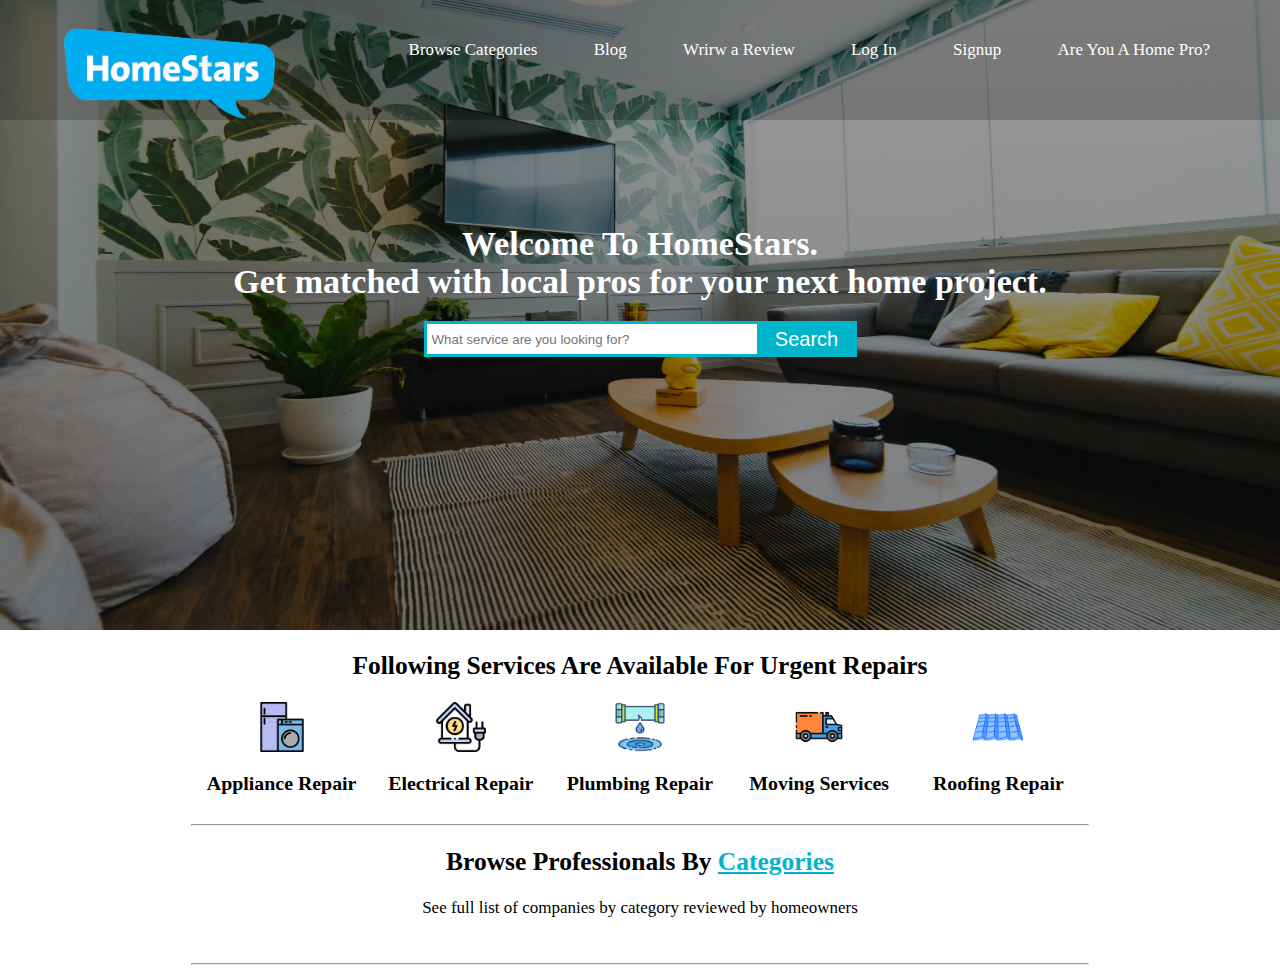
==== index.html @ 3aa5b41a "Rename home.html to index.html" ====
<!DOCTYPE html>
<html lang="en">
    <head>
        <title>HomeStars | Find Home Professionals in Canada</title>
        <meta name="viewport" content="width=device-width, initial-scale=1.0">
        <link rel="stylesheet" type="text/css" href="css/style.css">
        <script src="javascript/review.js"></script>

    </head>
    <body>
        <header>
            <nav>
                <div class="navbar fix">
                    <img src="images/logo.png" class="logo">

                    <ul class="navitems">
                        <li><a onclick="gotobrowsecategories()">Browse Categories</a> </li>
                        <li><a onclick="gotoblog()">Blog</a> </li>
                        <li><a onclick="gotoreview()">Wrirw a Review</a> </li>
                        <li><a onclick="gotologin()">Log In</a> </li>
                        <li><a onclick="gotosignup()">Signup</a> </li>
                        <li><a onclick="gotopro()">Are You A Home Pro?</a> </li>
                    </ul>
                </div>
            </nav>

            <div class="maincontent">
                <h1>
                    Welcome To <span>HomeStars</span>.<br>
                </h1>
                <h1>
                    Get matched with local pros for your next home project.
                </h1><br>
                <div class="search">
                    <input type="text" class="searchTerm" placeholder="What service are you looking for?">
                    <button type="submit" class="searchButton">Search</button>
                 </div>
            </div>
        </header>


        <h2 class="heading">Following Services Are Available For Urgent Repairs</h2>
        <div class="urgentservices">
            
            <div class="feature">
                <img src="images/appliances.png" class="icon"></img>
                <h3>Appliance Repair</h3>
            </div>
            <div class="feature">
                <img src="images/electrical.png" class="icon"></img>
                <h3>Electrical Repair</h3>
            </div>
            <div class="feature">
                <img src="images/plumbing.png" class="icon"></img>
                <h3>Plumbing Repair</h3>
            </div>
            <div class="feature">
                <img src="images/moving.png" class="icon"></img>
                <h3>Moving Services</h3>
            </div>
            <div class="feature">
                <img src="images/roofing.png" class="icon"></img>
                <h3>Roofing Repair</h3>
            </div>
            
        </div>
        <hr>

        <div >
            <h2 class="heading">Browse Professionals By <span class="categories"><a href="browsecategories.html">Categories</a></span></h2>
            <p>See full list of companies by category reviewed by homeowners</p><br>
            <hr>
        </div>
        

    </body>
</html>
---- css/style.css ----
body {
    margin: 0;
    padding: 0;
    font-size: 17px;
    font-family: 'Dancing Script', cursive;
}

header {
    background-image: linear-gradient(rgba(0, 0, 0, 0.4), rgba(0, 0, 0, 0.5)), url('../images/homepro.jpg');
    height: 70vh;
    background-size: 100% 100%;
    background-repeat: no-repeat;
    background-position: center;
}

.navbar {
    background-image: linear-gradient(rgba(0, 0, 0, 0.2), rgba(0, 0, 0, 0.2));
    max-width: auto;
    margin: 0px auto;
}

.fix:after {
    content: ".";
    visibility: hidden;
    display: block;
    height: 0px;
    clear: both;
}

.logo {
    height: 120px;
    width: auto;
    float: left;
    margin-top: auto;
    margin-left: 5%;

}

.navitems {
    float: right;
    margin-top: 40px;
    margin-right: 5%;
}

.navitems li {
    display: inline-block;
    list-style: none;
    margin-left: 40px;
}

.navitems li a {
    color: white;
    text-decoration: none;
    font-size: 100%;
    font-weight: 100;
    padding: 6px;
}

.navitems li a:hover{
    border-bottom: 4px #00B4CC solid;
    color: #00B4CC;
}

.maincontent {
    width: 100%;
    position: absolute;
    top: 25%;
    left: 50%;
    transform: translate(-50%);
}

.maincontent h1 {
    margin: 0;
    color: white;
    text-align: center;
}

span:hover{
    color: #00B4CC;
}

.search {
    width: 50%;
    position: relative;
    display: flex;
    margin: auto;
    justify-content: center;
}

.searchTerm {
    width: 50%;
    border: 3px solid #00B4CC;
    border-right: none;
    padding: 5px;
    height: 20px;
}

.searchButton {
    width: 100px;
    height: 36px;
    border: 1px solid #00B4CC;
    background: #00B4CC;
    text-align: center;
    color: #fff;
    cursor: pointer;
    font-size: 20px;
}

.urgentservices{
    width: 70%;
    position: relative;
    display: flex;
    margin: auto;
    justify-content: center;
}
.heading{
    text-align: center;
}
.feature{
    width: 20%;
}
.feature:hover{
    border: 2px solid #00B4CC;
}
.feature h3{
    text-align: center;
}
.icon{
    margin-left: auto;
    margin-right: auto;
    display: block;
    height: 50px;
    width: 50px;
}
hr{
    width: 70%;
}
p{
    text-align: center;
}

.categories a{
    color: #00B4CC;
}
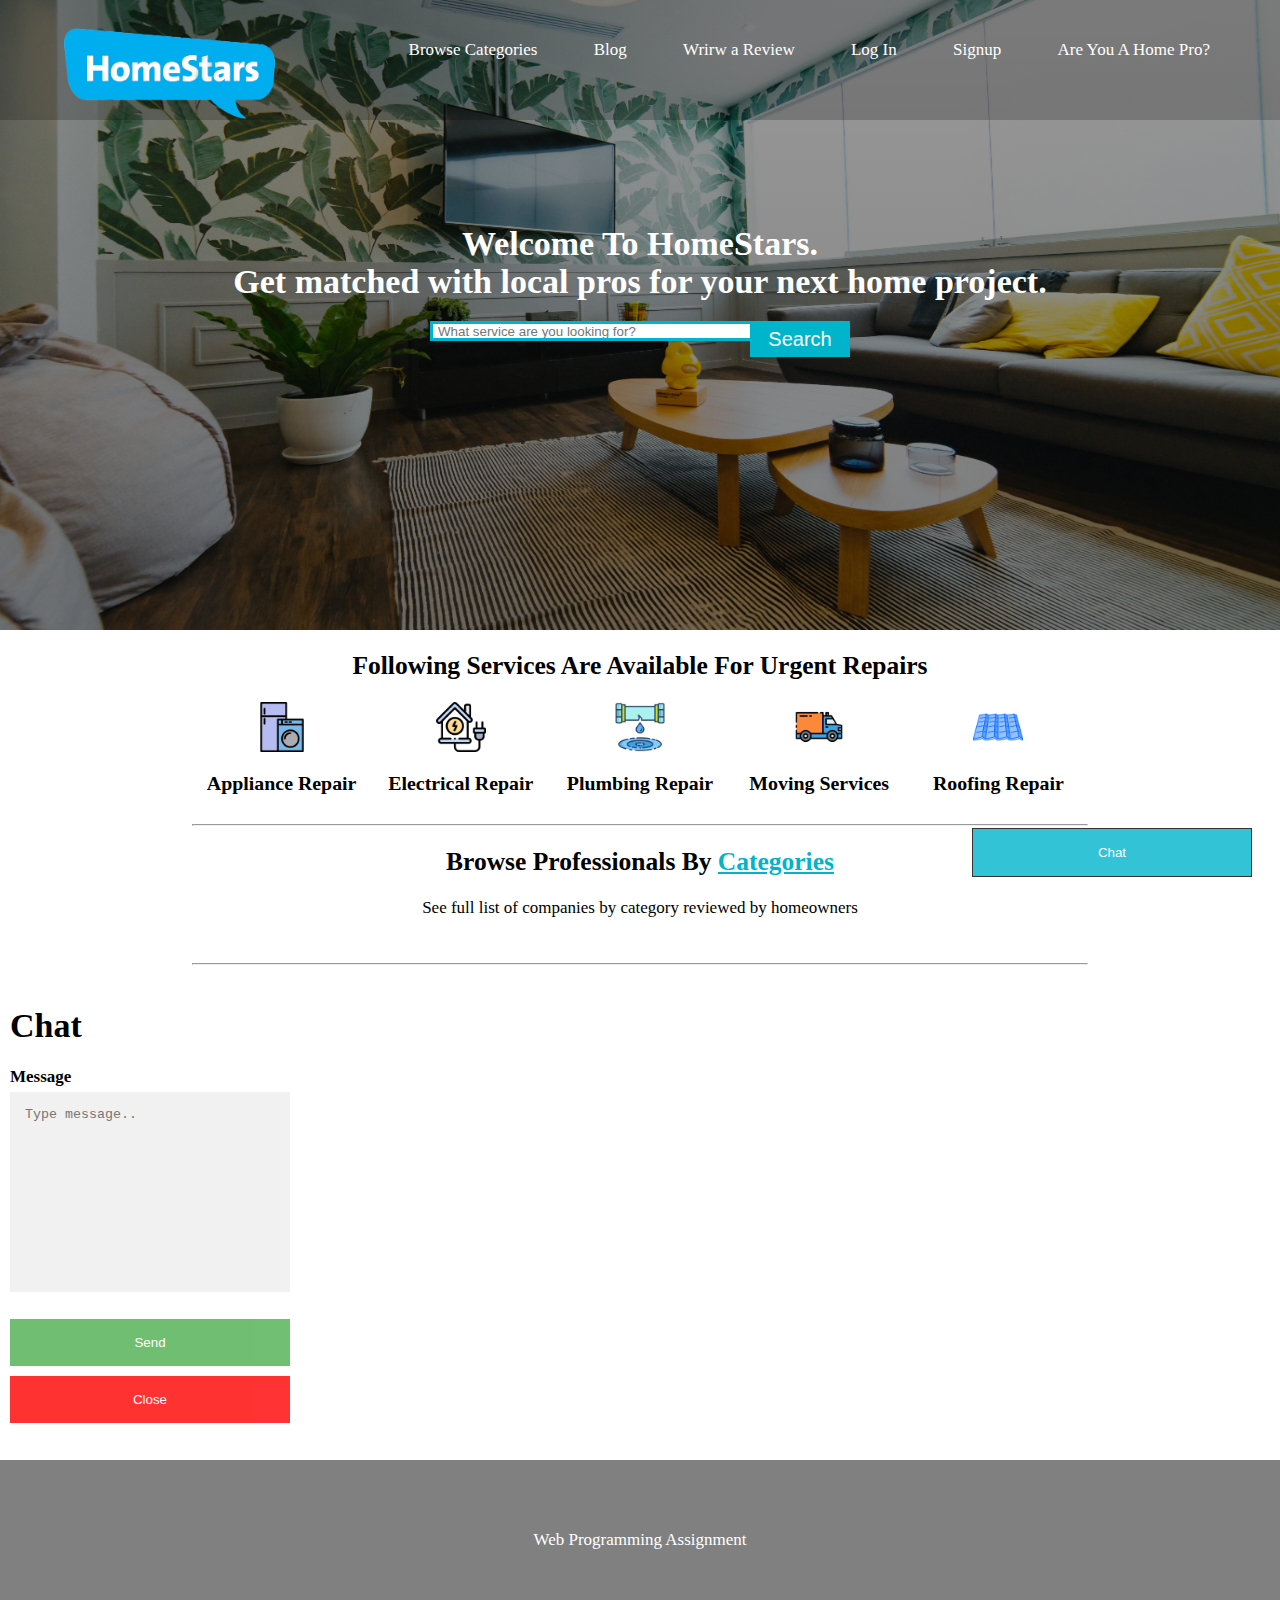
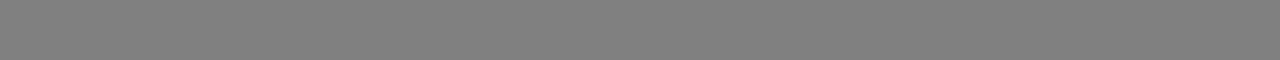
==== commit 29f768e0: "4th commit" ====
--- a/index.html
+++ b/index.html
@@ -11,7 +11,7 @@
         <header>
             <nav>
                 <div class="navbar fix">
-                    <img src="images/logo.png" class="logo">
+                    <img src="images/logo.png" alt="website logo" class="logo">
 
                     <ul class="navitems">
                         <li><a onclick="gotobrowsecategories()">Browse Categories</a> </li>
@@ -43,23 +43,23 @@
         <div class="urgentservices">
             
             <div class="feature">
-                <img src="images/appliances.png" class="icon"></img>
+                <img src="images/appliances.png" alt="appliance image" class="icon">
                 <h3>Appliance Repair</h3>
             </div>
             <div class="feature">
-                <img src="images/electrical.png" class="icon"></img>
+                <img src="images/electrical.png" class="icon" alt="Electrical appliance image">
                 <h3>Electrical Repair</h3>
             </div>
             <div class="feature">
-                <img src="images/plumbing.png" class="icon"></img>
+                <img src="images/plumbing.png" class="icon" alt="plumbing tool image">
                 <h3>Plumbing Repair</h3>
             </div>
             <div class="feature">
-                <img src="images/moving.png" class="icon"></img>
+                <img src="images/moving.png" class="icon" alt="truck image">
                 <h3>Moving Services</h3>
             </div>
             <div class="feature">
-                <img src="images/roofing.png" class="icon"></img>
+                <img src="images/roofing.png" class="icon" alt="roof image">
                 <h3>Roofing Repair</h3>
             </div>
             
@@ -71,7 +71,23 @@
             <p>See full list of companies by category reviewed by homeowners</p><br>
             <hr>
         </div>
-        
+        <button class="open-button" onclick="openForm()">Chat</button>
+
+        <div class="chat-popup" id="myForm">
+        <form action="/action_page.php" class="form-container">
+            <h1>Chat</h1>
+
+            <label for="msg"><b>Message</b></label>
+            <textarea placeholder="Type message.." name="msg" required></textarea>
+
+            <button type="submit" class="btn">Send</button>
+            <button type="button" class="btn cancel" onclick="closeForm()">Close</button>
+        </form>
+        </div>
+
+        <div class="footer">
+            <p>Web Programming Assignment</p>
+          </div>
 
     </body>
 </html>
--- a/css/style.css
+++ b/css/style.css
@@ -118,6 +118,7 @@
 }
 .feature{
     width: 20%;
+    cursor: pointer;
 }
 .feature:hover{
     border: 2px solid #00B4CC;
@@ -142,3 +143,81 @@
 .categories a{
     color: #00B4CC;
 }
+.footer {
+    position: relative;
+    height: 200px;
+    left: 0;
+    bottom: 0;
+    padding: 0;
+    width: 100%;
+    background-color: gray;
+    color: white;
+    text-align: center;
+ }
+ .footer p{
+     padding-top: 70px ;
+ }
+ 
+ * {box-sizing: border-box;}
+
+.open-button {
+  background-color:  #00B4CC;
+  color: white;
+  padding: 16px 20px;
+  border: 1px solid black;
+  cursor: pointer;
+  opacity: 0.8;
+  position: fixed;
+  bottom: 23px;
+  right: 28px;
+  width: 280px;
+}
+
+.form-popup {
+  display: none;
+  position: relative;
+  bottom: 0;
+  right: 15px;
+  border: 3px solid #f1f1f1;
+  float: right;
+}
+
+.form-container {
+  max-width: 300px;
+  padding: 10px;
+  background-color: white;
+}
+
+.form-container textarea {
+  width: 100%;
+  padding: 15px;
+  margin: 5px 0 22px 0;
+  border: none;
+  background: #f1f1f1;
+  resize: none;
+  min-height: 200px;
+}
+
+.form-container textarea:focus {
+  background-color: #ddd;
+  outline: none;
+}
+
+.form-container .btn {
+  background-color: #4CAF50;
+  color: white;
+  padding: 16px 20px;
+  border: none;
+  cursor: pointer;
+  width: 100%;
+  margin-bottom:10px;
+  opacity: 0.8;
+}
+
+.form-container .cancel {
+  background-color: red;
+}
+
+.form-container .btn:hover, .open-button:hover {
+  opacity: 1;
+}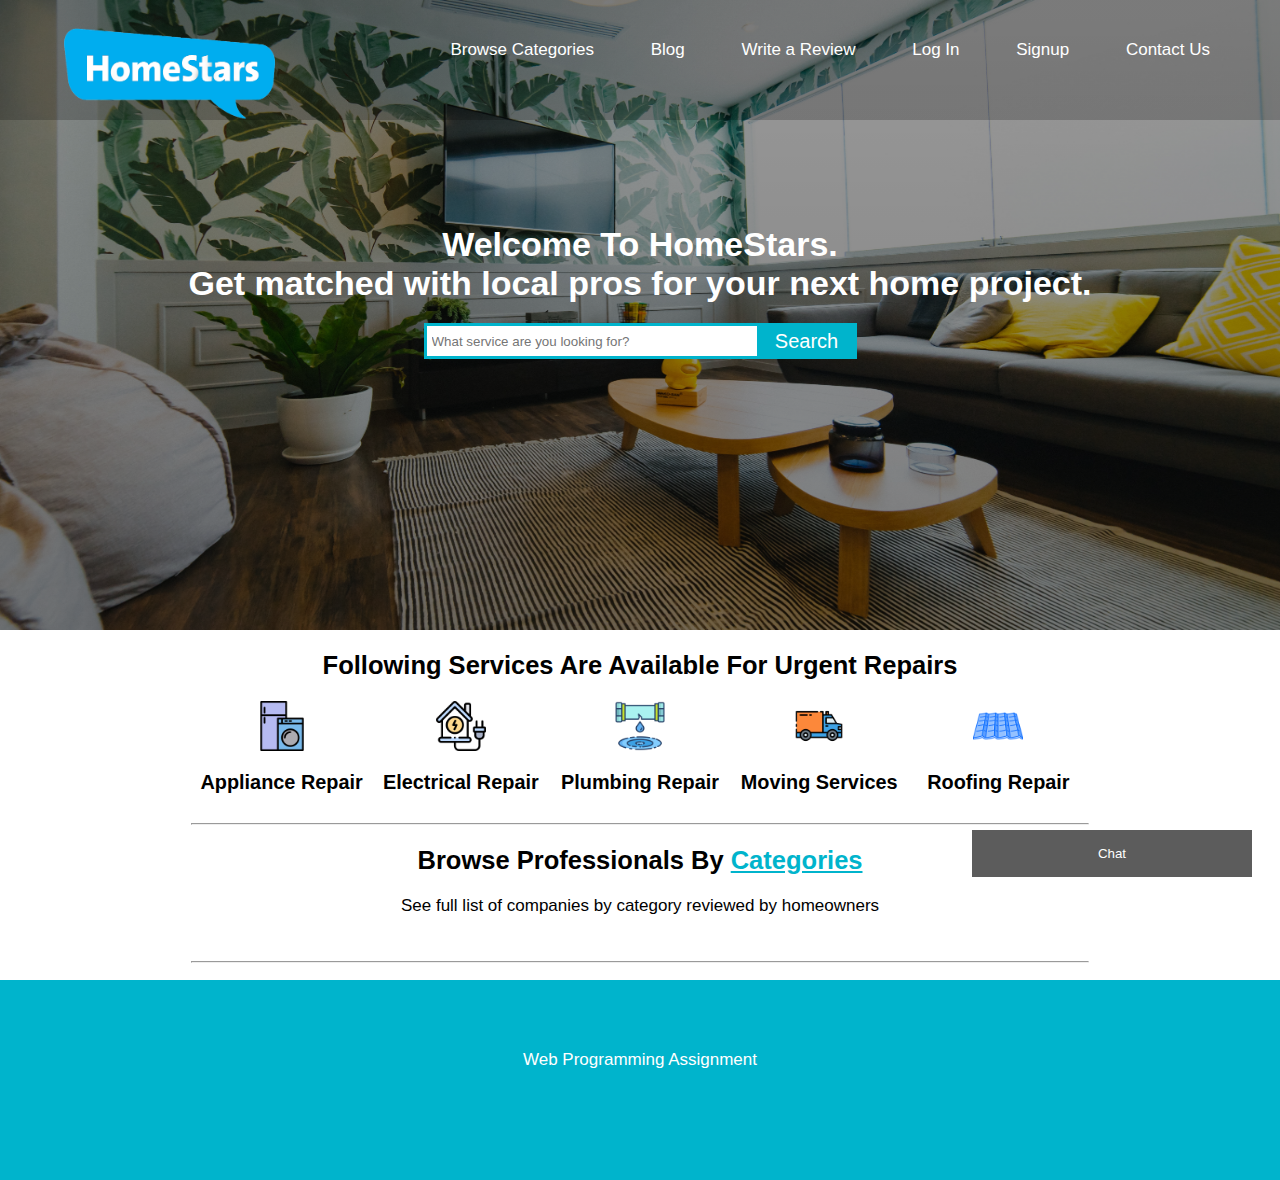
==== commit b13fcf27: "fifth commit" ====
--- a/index.html
+++ b/index.html
@@ -16,10 +16,10 @@
                     <ul class="navitems">
                         <li><a onclick="gotobrowsecategories()">Browse Categories</a> </li>
                         <li><a onclick="gotoblog()">Blog</a> </li>
-                        <li><a onclick="gotoreview()">Wrirw a Review</a> </li>
+                        <li><a onclick="gotoreview()">Write a Review</a> </li>
                         <li><a onclick="gotologin()">Log In</a> </li>
                         <li><a onclick="gotosignup()">Signup</a> </li>
-                        <li><a onclick="gotopro()">Are You A Home Pro?</a> </li>
+                        <li onclick="gotocontact()"><a>Contact Us</a> </li>
                     </ul>
                 </div>
             </nav>
@@ -88,6 +88,20 @@
         <div class="footer">
             <p>Web Programming Assignment</p>
           </div>
+          
+        <button class="open-button" onclick="openForm()">Chat</button>
+
+        <div class="chat-popup" id="myForm">
+        <form action="/action_page.php" class="form-container">
+            <h1>Chat</h1>
+
+            <label for="msg"><b>Message</b></label>
+            <textarea placeholder="Type message.." name="msg" required></textarea>
+
+            <button type="submit" class="btn">Send</button>
+            <button type="button" class="btn cancel" onclick="closeForm()">Close</button>
+        </form>
+        </div>
 
     </body>
 </html>
--- a/css/style.css
+++ b/css/style.css
@@ -2,7 +2,7 @@
     margin: 0;
     padding: 0;
     font-size: 17px;
-    font-family: 'Dancing Script', cursive;
+    font-family: 'Dancing Script', cursive, Helvetica;
 }
 
 header {
@@ -150,74 +150,74 @@
     bottom: 0;
     padding: 0;
     width: 100%;
-    background-color: gray;
+    background-color: #00B4CC;
     color: white;
     text-align: center;
  }
  .footer p{
      padding-top: 70px ;
  }
- 
- * {box-sizing: border-box;}
-
-.open-button {
-  background-color:  #00B4CC;
-  color: white;
-  padding: 16px 20px;
-  border: 1px solid black;
-  cursor: pointer;
-  opacity: 0.8;
-  position: fixed;
-  bottom: 23px;
-  right: 28px;
-  width: 280px;
-}
-
-.form-popup {
-  display: none;
-  position: relative;
-  bottom: 0;
-  right: 15px;
-  border: 3px solid #f1f1f1;
-  float: right;
-}
-
-.form-container {
-  max-width: 300px;
-  padding: 10px;
-  background-color: white;
-}
-
-.form-container textarea {
-  width: 100%;
-  padding: 15px;
-  margin: 5px 0 22px 0;
-  border: none;
-  background: #f1f1f1;
-  resize: none;
-  min-height: 200px;
-}
-
-.form-container textarea:focus {
-  background-color: #ddd;
-  outline: none;
-}
-
-.form-container .btn {
-  background-color: #4CAF50;
-  color: white;
-  padding: 16px 20px;
-  border: none;
-  cursor: pointer;
-  width: 100%;
-  margin-bottom:10px;
-  opacity: 0.8;
-}
-
-.form-container .cancel {
-  background-color: red;
-}
-
-.form-container .btn:hover, .open-button:hover {
-  opacity: 1;
-}+
+
+ 
+ .open-button {
+   background-color: #555;
+   color: white;
+   padding: 16px 20px;
+   border: none;
+   cursor: pointer;
+   opacity: 0.8;
+   position: fixed;
+   bottom: 23px;
+   right: 28px;
+   width: 280px;
+ }
+ 
+ .chat-popup {
+   display: none;
+   position: fixed;
+   bottom: 0;
+   right: 15px;
+   border: 3px solid #f1f1f1;
+   z-index: 9;
+ }
+ 
+ .form-container {
+   max-width: 300px;
+   padding: 10px;
+   background-color: white;
+ }
+ 
+ .form-container textarea {
+   width: 100%;
+   padding: 15px;
+   margin: 5px 0 22px 0;
+   border: none;
+   background: #f1f1f1;
+   resize: none;
+   min-height: 200px;
+ }
+ 
+ .form-container textarea:focus {
+   background-color: #ddd;
+   outline: none;
+ }
+ 
+ .form-container .btn {
+   background-color: #4CAF50;
+   color: white;
+   padding: 16px 20px;
+   border: none;
+   cursor: pointer;
+   width: 100%;
+   margin-bottom:10px;
+   opacity: 0.8;
+ }
+ 
+ .form-container .cancel {
+   background-color: red;
+ }
+ 
+ .form-container .btn:hover, .open-button:hover {
+   opacity: 1;
+ }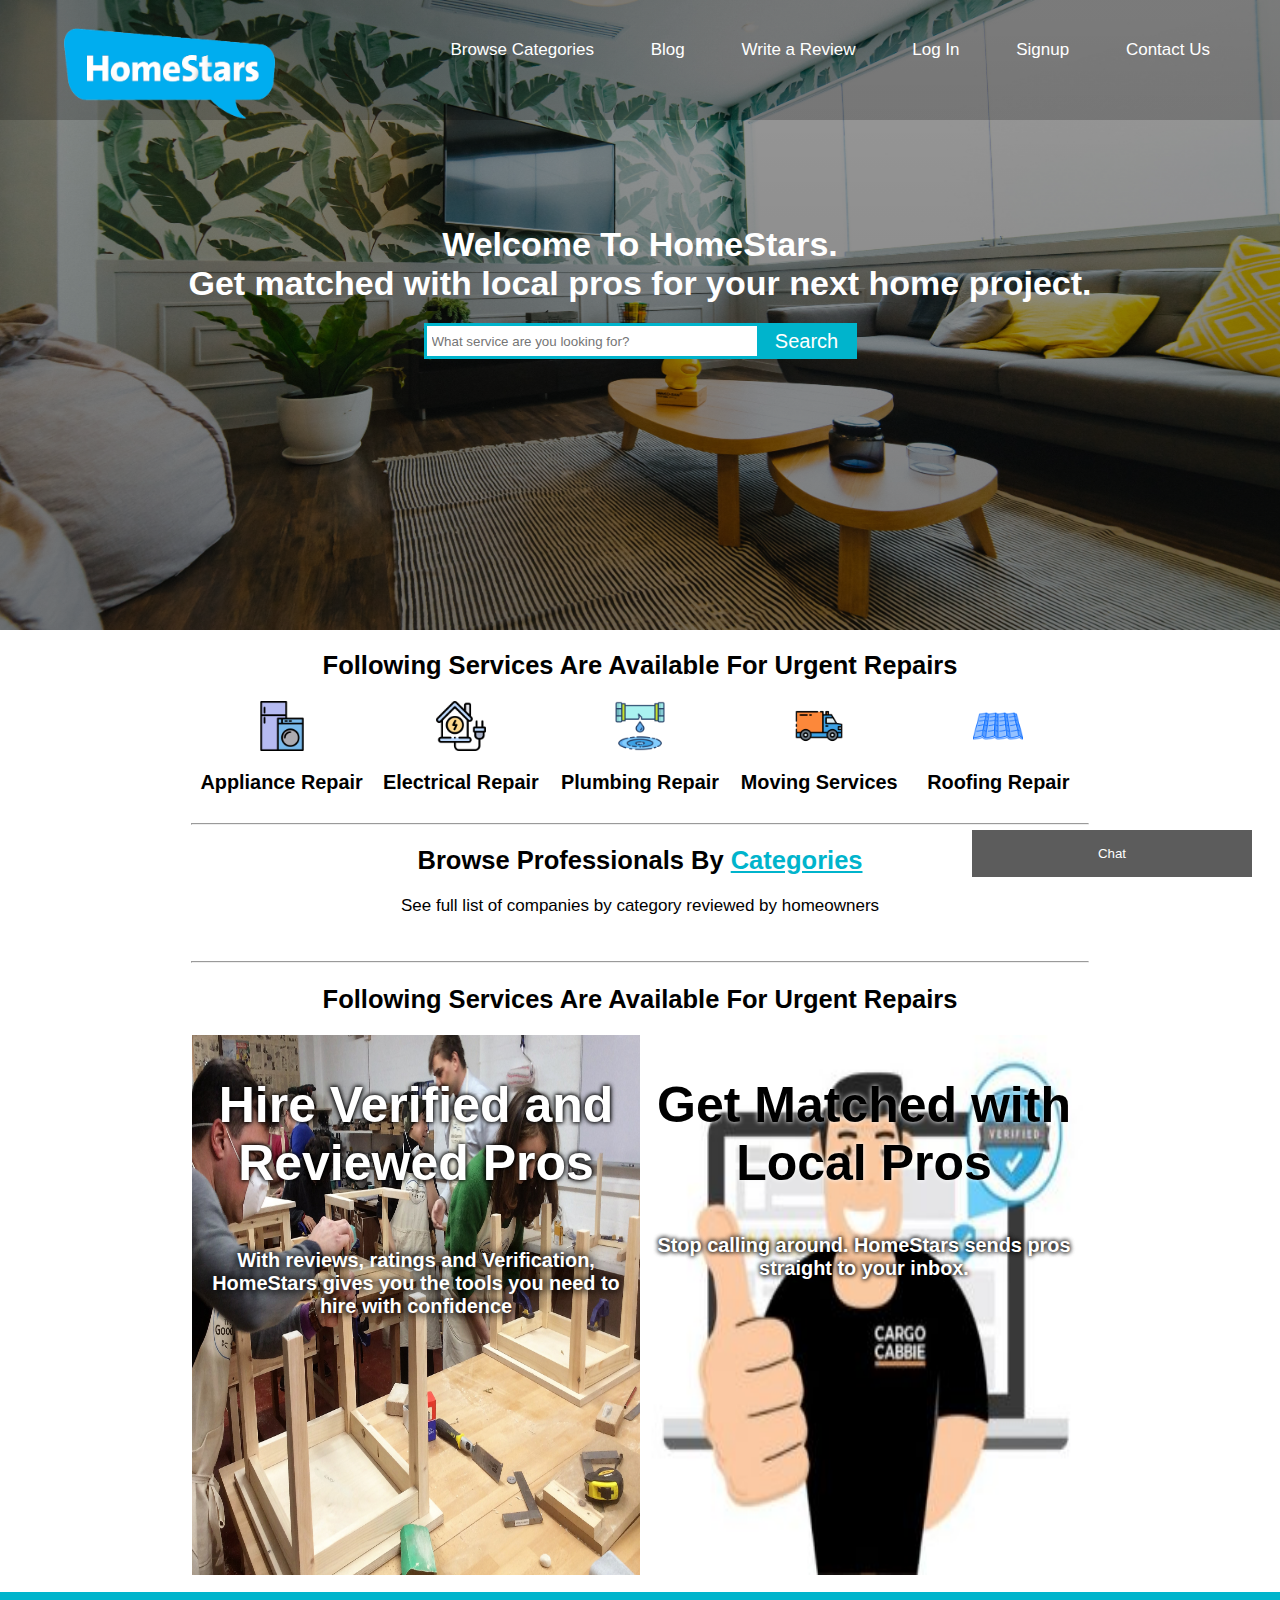
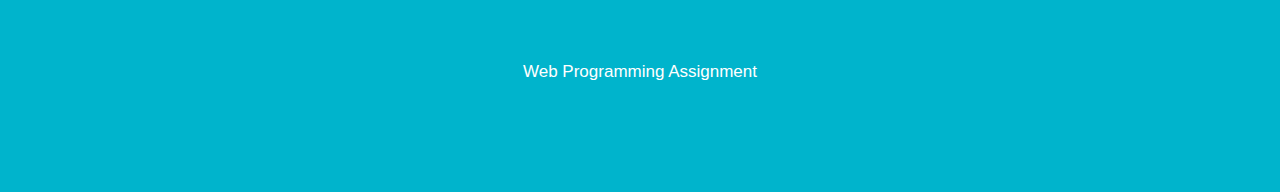
==== commit 8ddaa519: "eighth commit" ====
--- a/index.html
+++ b/index.html
@@ -5,6 +5,7 @@
         <meta name="viewport" content="width=device-width, initial-scale=1.0">
         <link rel="stylesheet" type="text/css" href="css/style.css">
         <script src="javascript/review.js"></script>
+        <meta name="description" content="My Name is nabi hassan and this is my web programming assignment, nabi hassan, wp assignment 1. ">
 
     </head>
     <body>
@@ -71,6 +72,22 @@
             <p>See full list of companies by category reviewed by homeowners</p><br>
             <hr>
         </div>
+
+
+        <h2 class="heading">Following Services Are Available For Urgent Repairs</h2>
+        <div class="about">
+            
+            <div class="feature feature01" onclick="gotosignup()">
+                <h2>Hire Verified and Reviewed Pros</h2>
+                <h3>With reviews, ratings and Verification, HomeStars gives you the tools you need to hire with confidence</h3>
+            </div>
+            <div class="feature feature02" onclick="gotobrowsecategories()">
+                <h2>Get Matched with Local Pros</h2>
+                <h3>Stop calling around. HomeStars sends pros straight to your inbox.</h3>
+            </div>
+            
+            
+        </div>
         <button class="open-button" onclick="openForm()">Chat</button>
 
         <div class="chat-popup" id="myForm">
--- a/css/style.css
+++ b/css/style.css
@@ -220,4 +220,54 @@
  
  .form-container .btn:hover, .open-button:hover {
    opacity: 1;
- }+ }
+
+ .about{
+    width: 70%;
+    height: 60vh;
+    position: relative;
+    display: flex;
+    margin: auto;
+    justify-content: center;
+}
+.feature01{
+    background-image: url('../images/feature1-1.jpg');
+    background-size: 100% 100%;
+    background-repeat: no-repeat;
+    background-position: center;
+    width: 50%;
+    border: black 1px;
+}
+.feature02{
+    background-image: url('../images/feature1-2.jpg');
+    background-size: 100% 100%;
+    background-repeat: no-repeat;
+    background-position: center;
+    width: 50%;
+    border: black 1px;
+}
+
+.feature01 h2{
+    font-size: 50px;
+    text-align: center;
+    color: white;
+    text-shadow: 0 0 5px black, 0 0 5px black;
+}
+.feature02 h2{
+    font-size: 50px;
+    text-align: center;
+    color: black;
+    padding-top: 0%;
+    text-shadow: 0 0 5px white;
+}
+.feature01 h3{
+    text-align: center;
+    text-shadow: 0 0 10px black, 0 0 10px black;
+    color: white;
+    padding: 15px;
+}
+.feature02 h3{
+    text-align: center;
+    text-shadow: 0 0 5px black, 0 0 5px black;
+    color: white;
+}